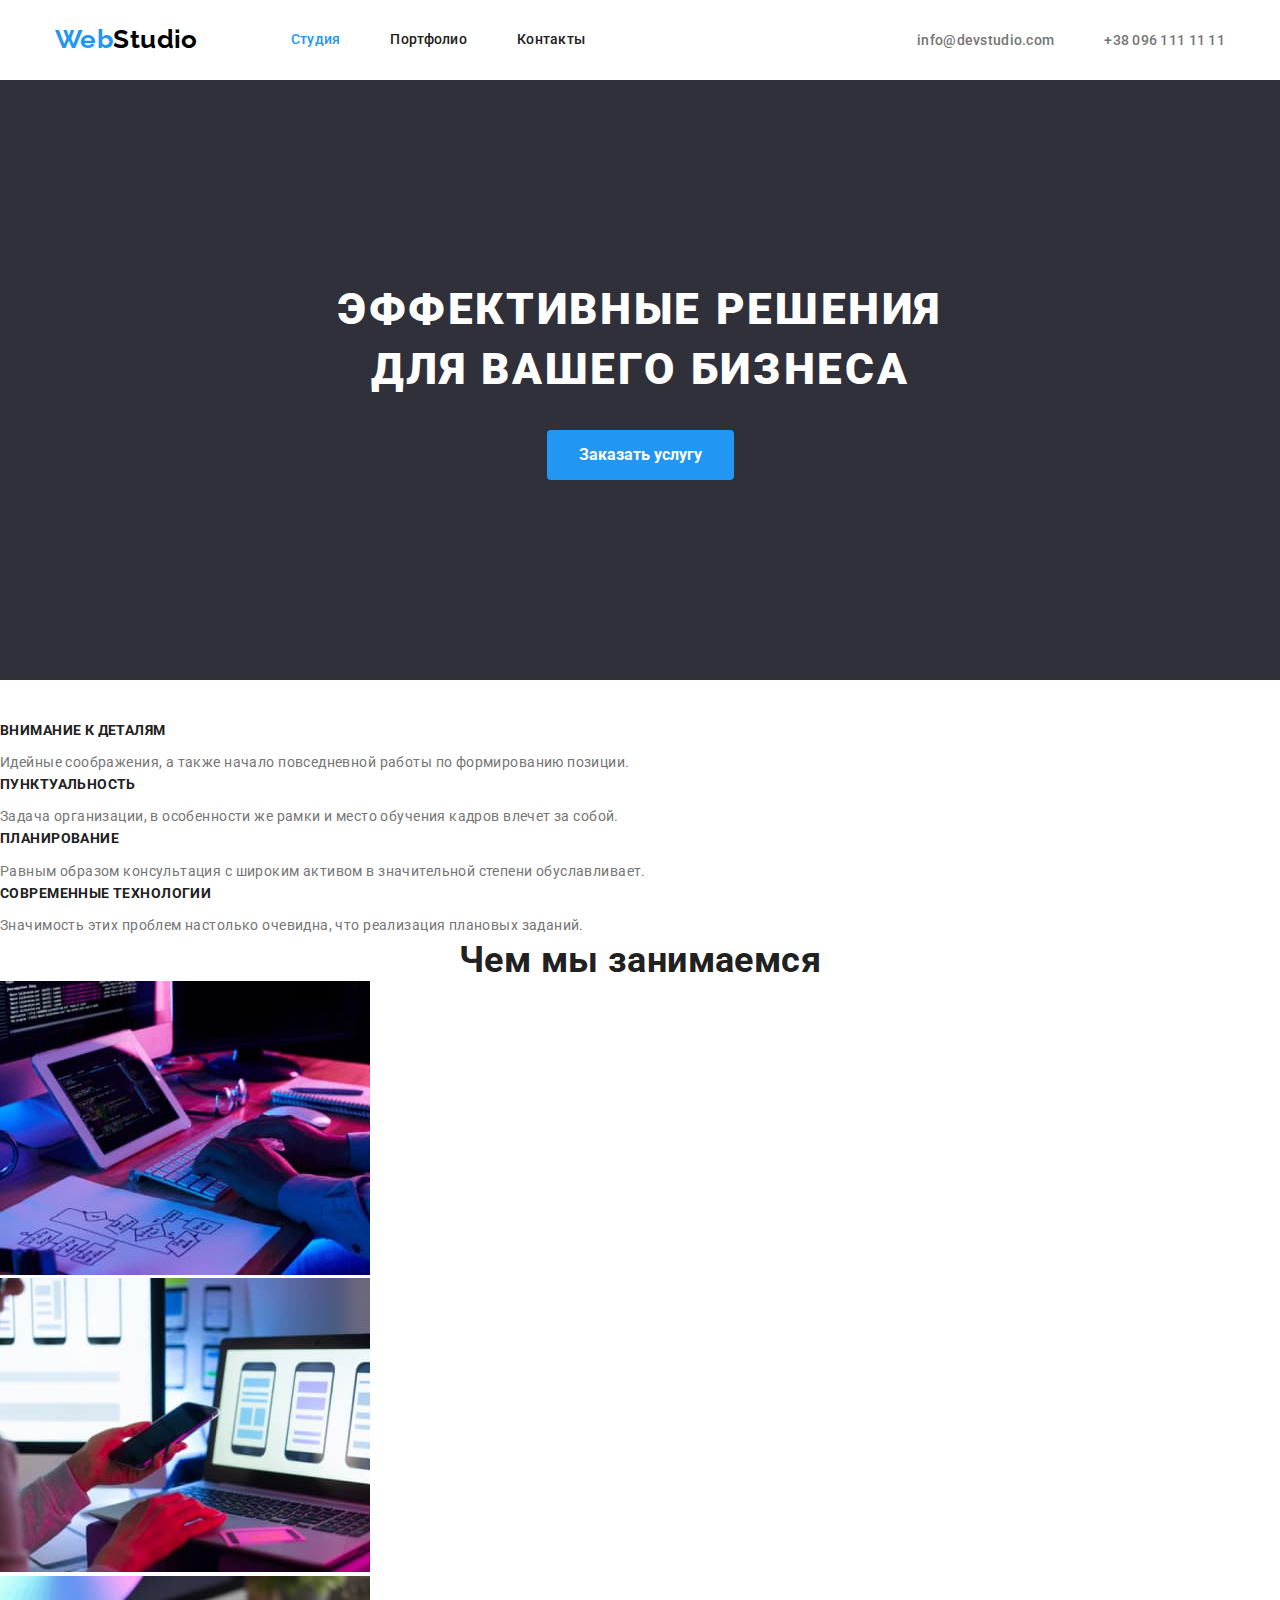
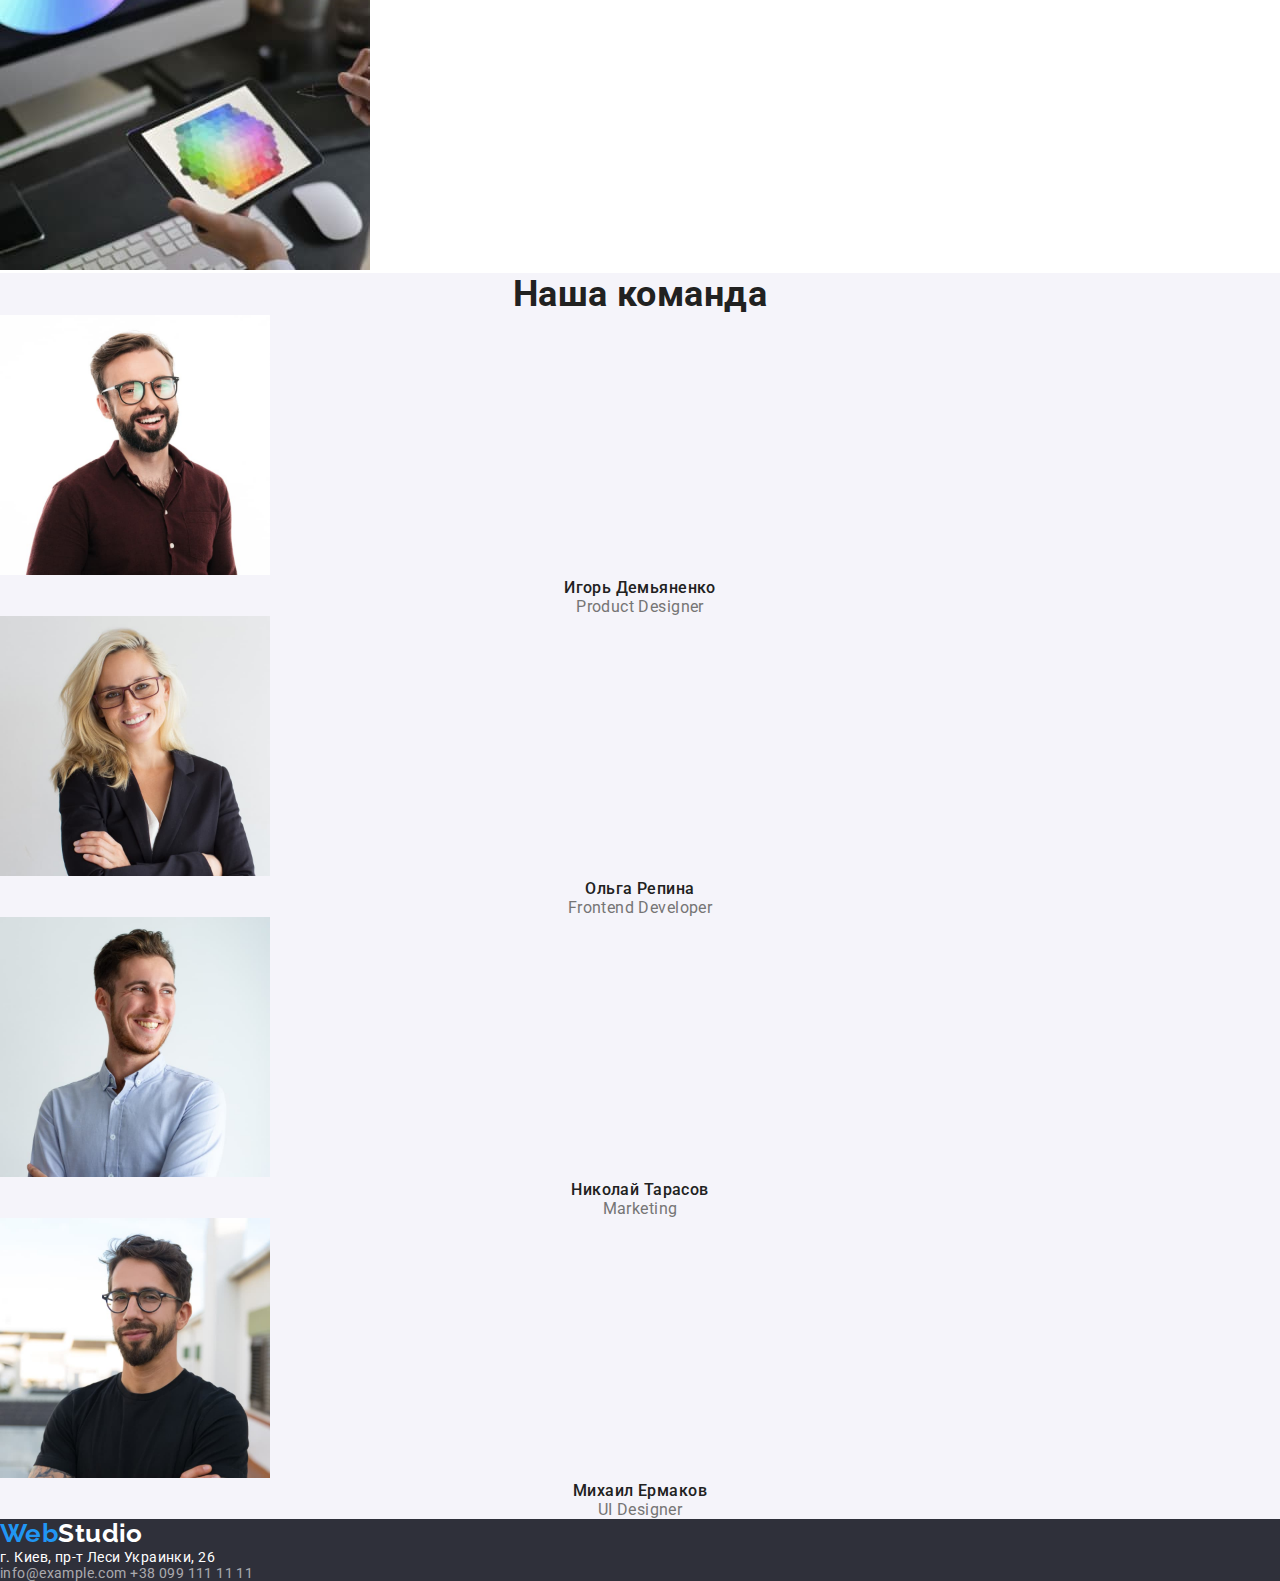
==== index.html @ a3621890 "add hero styles" ====
<!DOCTYPE html>
<html lang="ru">
  <head>
    <meta charset="UTF-8" />
    <meta name="viewport" content="width=device-width, initial-scale=1.0" />
    <title>Студия</title>
    <link
      rel="stylesheet"
      href="https://cdnjs.cloudflare.com/ajax/libs/modern-normalize/1.0.0/modern-normalize.css"
    />
    <link rel="preconnect" href="https://fonts.gstatic.com" />
    <link
      href="https://fonts.googleapis.com/css2?family=Raleway:wght@700&family=Roboto:wght@400;500;700;900&display=swap"
      rel="stylesheet"
    />
    <link rel="stylesheet" href="./css/style.css" />
  </head>
  <body>
    <header class="header">
      <div class="container">
        <nav class="main-nav">
          <a href="/" class="logo" lang="en"><span>Web</span>Studio</a>

          <ul class="site-nav">
            <li class="item"><a href="" class="link active">Студия</a></li>
            <li class="item">
              <a href="./portfolio.html" class="link">Портфолио</a>
            </li>
            <li class="item"><a href="" class="link">Контакты</a></li>
          </ul>
        </nav>

        <ul class="auth-nav">
          <li class="item">
            <a href="mailto:info@devstudio.com" class="link"
              >info@devstudio.com</a
            >
          </li>
          <li class="item">
            <a href="tel:+380961111111" class="link">+38 096 111 11 11</a>
          </li>
        </ul>
      </div>
    </header>
    <main>
      <section class="hero">
        <div class="container">
          <h1 class="title">Эффективные решения для вашего бизнеса</h1>
          <input type="button" value="Заказать услугу" class="button" />
        </div>
      </section>
      <section>
        <h2 class="section-title hidden">Наши преимущества</h2>
        <ul class="advantages">
          <li>
            <h3 class="title">Внимание к деталям</h3>
            <p class="text">
              Идейные соображения, а также начало повседневной работы по
              формированию позиции.
            </p>
          </li>
          <li>
            <h3 class="title">Пунктуальность</h3>
            <p class="text">
              Задача организации, в особенности же рамки и место обучения кадров
              влечет за собой.
            </p>
          </li>
          <li>
            <h3 class="title">Планирование</h3>
            <p class="text">
              Равным образом консультация с широким активом в значительной
              степени обуславливает.
            </p>
          </li>
          <li>
            <h3 class="title">Современные технологии</h3>
            <p class="text">
              Значимость этих проблем настолько очевидна, что реализация
              плановых заданий.
            </p>
          </li>
        </ul>
      </section>
      <section>
        <h2 class="section-title">Чем мы занимаемся</h2>
        <ul class="activities">
          <li>
            <img
              src="./images/activity1.jpg"
              width="370"
              alt="рабочее место на столе с ноутбуком"
            />
          </li>
          <li>
            <img
              src="./images/activity2.jpg"
              width="370"
              alt="три разных по размеру экрана устройств"
            />
          </li>
          <li>
            <img
              src="./images/activity3.jpg"
              width="370"
              alt="планшет на фоне ноутбука"
            />
          </li>
        </ul>
      </section>
      <section class="secondary-background">
        <h2 class="section-title">Наша команда</h2>
        <ul class="team">
          <li>
            <img
              src="./images/team-member1.jpg"
              width="270"
              alt="участник команды, продуктовый дизайнер"
            />
            <h3 class="title">Игорь Демьяненко</h3>
            <p class="text" lang="en">Product Designer</p>
          </li>
          <li>
            <img
              src="./images/team-member2.jpg"
              width="270"
              alt="участница команды, разработчик"
            />
            <h3 class="title">Ольга Репина</h3>
            <p class="text" lang="en">Frontend Developer</p>
          </li>
          <li>
            <img
              src="./images/team-member3.jpg"
              width="270"
              alt="участник команды, маркетинг"
            />
            <h3 class="title">Николай Тарасов</h3>
            <p class="text" lang="en">Marketing</p>
          </li>
          <li>
            <img
              src="./images/team-member4.jpg"
              width="270"
              alt="участник команды, дизайнер интерфейса"
            />
            <h3 class="title">Михаил Ермаков</h3>
            <p class="text" lang="en">UI Designer</p>
          </li>
        </ul>
      </section>
    </main>
    <footer>
      <a href="/" class="logo" lang="en"><span>Web</span>Studio</a>
      <address class="contacts">
        <p>г. Киев, пр-т Леси Украинки, 26</p>
        <a href="mailto:info@example.com" class="link">info@example.com</a>
        <a href="tel:+380991111111" class="link">+38 099 111 11 11</a>
      </address>
    </footer>
  </body>
</html>
---- css/style.css ----
:root {
  --primary-text-color: #757575;
  --title-text-color: #212121;
  --accent-color: #2196f3;
  --primary-background-color: #ffffff;
  --secondary-background-color: #f5f4fa;
  --dark-background-color: #2f303a;
  --main-font: 'Roboto', sans-serif;
  --font-size: 14px;
  --letter-spacing: 0.03em;
  --font-weight: 400;
}

body {
  background-color: var(--primary-background-color);
  color: var(--primary-text-color);
  font-family: var(--main-font);
  font-weight: var(--font-weight);
  font-size: var(--font-size);
  letter-spacing: var(--letter-spacing);
}

/* utilities*/

a {
  text-decoration: none;
}

ul {
  padding: 0;
  margin: 0;
  list-style: none;
}

p {
  margin: 0;
}

h1,
h2,
h3,
h4,
h5,
h6 {
  margin: 0;
  color: var(--title-text-color);
}

.container {
  width: 1200px;
  margin-left: auto;
  margin-right: auto;
  padding-left: 15px;
  padding-right: 15px;
}

/*header*/

.header > .container {
  display: flex;
  align-items: center;
}

.logo {
  display: block;
  margin-right: 93px;

  color: #000000;
  font-family: 'Raleway', sans-serif;
  font-size: 26px;
  font-weight: 700;
}

.logo span {
  color: var(--accent-color);
}

.header .link {
  font-weight: 500;
  cursor: pointer;
  letter-spacing: 0.02em;
  line-height: 1.14;
}

.main-nav {
  display: flex;
  align-items: center;
}

.site-nav {
  display: flex;
}

.site-nav .item + .item {
  margin-left: 50px;
}

.site-nav .link {
  display: block;
  padding-top: 32px;
  padding-bottom: 32px;

  color: var(--title-text-color);
}

.site-nav .link:hover,
.site-nav .link:focus,
.site-nav .active {
  color: var(--accent-color);
}

.auth-nav {
  margin-left: auto;
  display: flex;
}

.auth-nav .item + .item {
  margin-left: 50px;
}

.auth-nav .link {
  color: var(--primary-text-color);
}

.auth-nav .link:hover,
.auth-nav .link:focus {
  color: var(--accent-color);
}

/*   hero   */
.hero {
  background-color: var(--dark-background-color);
}

.hero .container {
  padding-top: 200px;
  padding-bottom: 200px;
  text-align: center;
}

.hero .title {
  max-width: 696px;
  margin-bottom: 30px;
  margin-left: auto;
  margin-right: auto;

  color: var(--primary-background-color);
  text-transform: uppercase;
  font-size: 44px;
  line-height: 1.36;
  font-weight: 900;
  text-align: center;
  letter-spacing: 0.06em;
}

.hero .button {
  padding: 10px 32px;
  border-radius: 4px;
  border-style: none;

  color: var(--primary-background-color);
  background-color: var(--accent-color);
  font-family: inherit;
  font-size: 16px;
  line-height: 1.875;
  font-weight: 700;
  text-align: center;
  cursor: pointer;
}

/* advantages */

.hidden {
  visibility: hidden;
}

.advantages .title {
  font-size: var(--font-size);
  line-height: 1.17;
  font-weight: 700;
  text-transform: uppercase;
  margin-bottom: 10px;
}

.advantages .text {
  line-height: 2;
}

/* Activities */

.section-title {
  color: var(--title-text-color);
  font-size: 36px;
  line-height: 1.17;
  font-weight: 700;
  text-align: center;
}

/* Team */

.secondary-background {
  background-color: var(--secondary-background-color);
}

.team .title {
  color: var(--title-text-color);
  font-size: 16px;
  line-height: 1.19;
  font-weight: 500;
  text-align: center;
}

.team .text {
  font-size: 16px;
  line-height: 1.19;
  text-align: center;
}

/* Footer */

footer {
  background-color: var(--dark-background-color);
  color: var(--primary-background-color);
}

footer .logo {
  color: var(--primary-background-color);
}

.contacts {
  font-style: normal;
}

.contacts .link {
  color: rgba(255, 255, 255, 0.6);
}

/* Portfolio */

.filter-item {
  background-color: var(--secondary-background-color);
  color: var(--title-text-color);
  font-family: inherit;
  font-size: 16px;
  line-height: 1.63;
  font-weight: 500;
  text-align: center;

  border: none;
}

.filter-item.current,
.filter-item:hover,
.filter-item:focus {
  background-color: var(--accent-color);
  color: var(--primary-background-color);
}

.filter-item:hover,
.filter-item:focus {
  cursor: pointer;
}

.portfolio .title {
  color: var(--title-text-color);
  font-size: 18px;
  line-height: 2;
  font-weight: 700;
  letter-spacing: 0.06em;
}

.portfolio .text {
  color: var(--primary-text-color);
  font-size: 16px;
  line-height: 1.88;
}
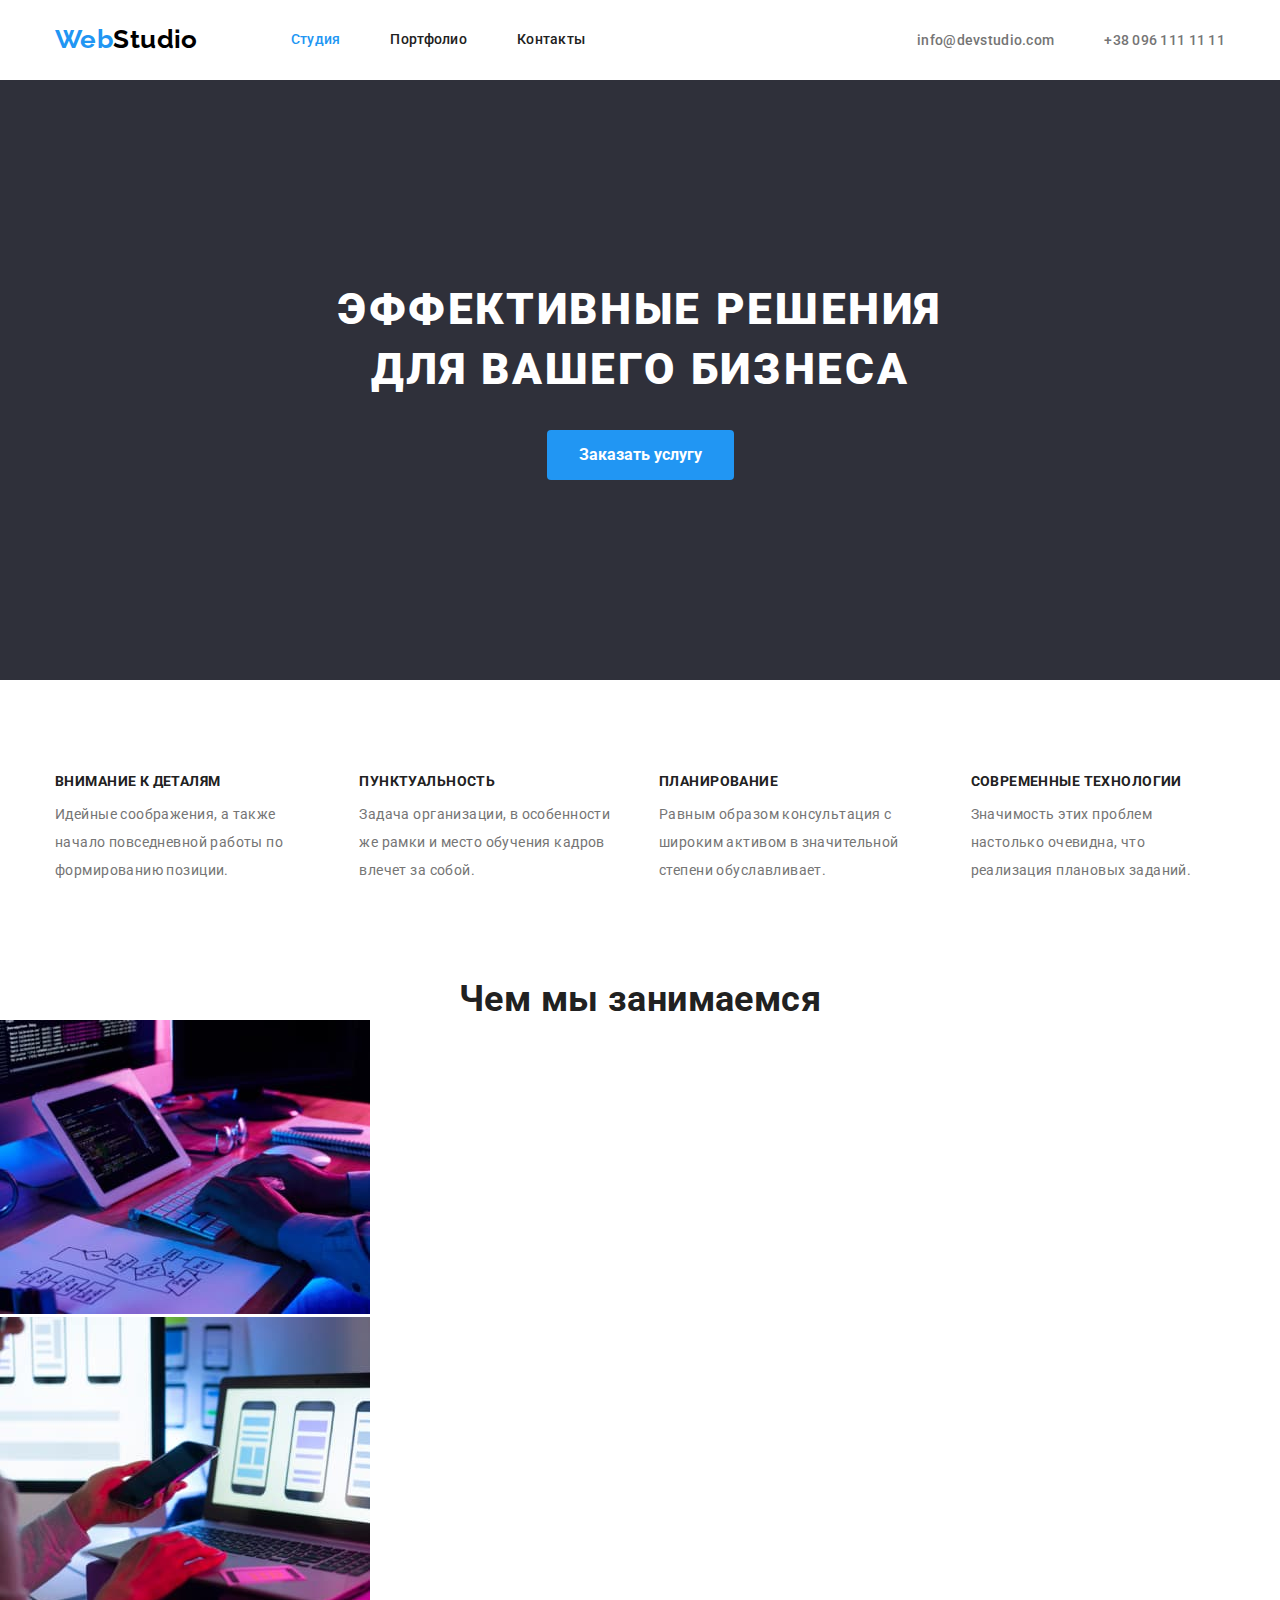
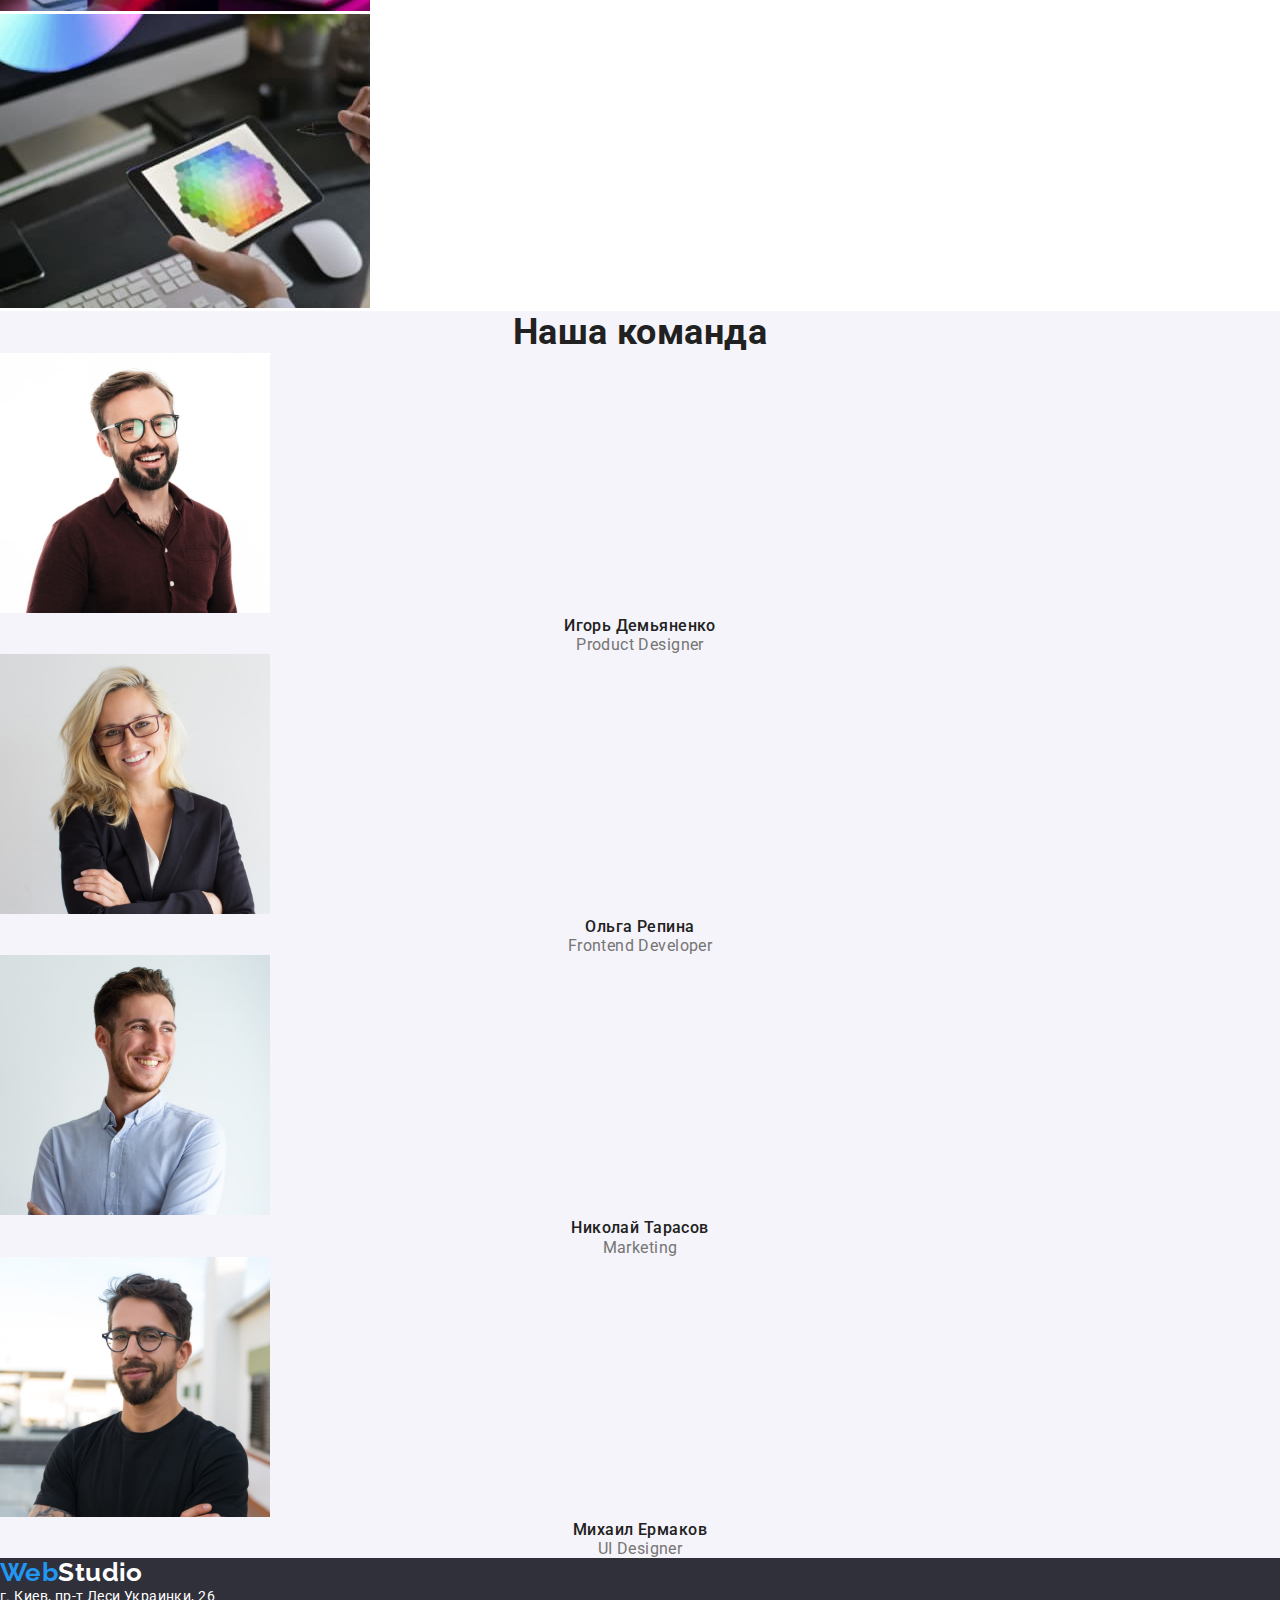
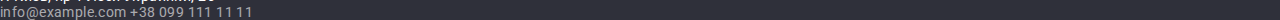
==== commit 8a093f2a: "add flex  to  advantages section" ====
--- a/index.html
+++ b/index.html
@@ -44,43 +44,43 @@
     </header>
     <main>
       <section class="hero">
+        <h1 class="title">Эффективные решения для вашего бизнеса</h1>
+        <input type="button" value="Заказать услугу" class="button" />
+      </section>
+      <section class="advantages">
         <div class="container">
-          <h1 class="title">Эффективные решения для вашего бизнеса</h1>
-          <input type="button" value="Заказать услугу" class="button" />
+          <h2 class="section-title visually-hidden">Наши преимущества</h2>
+          <ul class="advantages-list">
+            <li class="item">
+              <h3 class="title">Внимание к деталям</h3>
+              <p class="text">
+                Идейные соображения, а также начало повседневной работы по
+                формированию позиции.
+              </p>
+            </li>
+            <li class="item">
+              <h3 class="title">Пунктуальность</h3>
+              <p class="text">
+                Задача организации, в особенности же рамки и место обучения
+                кадров влечет за собой.
+              </p>
+            </li>
+            <li class="item">
+              <h3 class="title">Планирование</h3>
+              <p class="text">
+                Равным образом консультация с широким активом в значительной
+                степени обуславливает.
+              </p>
+            </li>
+            <li class="item">
+              <h3 class="title">Современные технологии</h3>
+              <p class="text">
+                Значимость этих проблем настолько очевидна, что реализация
+                плановых заданий.
+              </p>
+            </li>
+          </ul>
         </div>
-      </section>
-      <section>
-        <h2 class="section-title hidden">Наши преимущества</h2>
-        <ul class="advantages">
-          <li>
-            <h3 class="title">Внимание к деталям</h3>
-            <p class="text">
-              Идейные соображения, а также начало повседневной работы по
-              формированию позиции.
-            </p>
-          </li>
-          <li>
-            <h3 class="title">Пунктуальность</h3>
-            <p class="text">
-              Задача организации, в особенности же рамки и место обучения кадров
-              влечет за собой.
-            </p>
-          </li>
-          <li>
-            <h3 class="title">Планирование</h3>
-            <p class="text">
-              Равным образом консультация с широким активом в значительной
-              степени обуславливает.
-            </p>
-          </li>
-          <li>
-            <h3 class="title">Современные технологии</h3>
-            <p class="text">
-              Значимость этих проблем настолько очевидна, что реализация
-              плановых заданий.
-            </p>
-          </li>
-        </ul>
       </section>
       <section>
         <h2 class="section-title">Чем мы занимаемся</h2>
--- a/css/style.css
+++ b/css/style.css
@@ -54,6 +54,17 @@
   padding-right: 15px;
 }
 
+.visually-hidden {
+  position: absolute;
+  width: 1px;
+  height: 1px;
+  margin: -1px;
+  border: 0;
+  padding: 0;
+  clip: rect(0 0 0 0);
+  overflow: hidden;
+}
+
 /*header*/
 
 .header > .container {
@@ -129,13 +140,11 @@
 
 /*   hero   */
 .hero {
-  background-color: var(--dark-background-color);
-}
-
-.hero .container {
   padding-top: 200px;
   padding-bottom: 200px;
   text-align: center;
+
+  background-color: var(--dark-background-color);
 }
 
 .hero .title {
@@ -149,7 +158,6 @@
   font-size: 44px;
   line-height: 1.36;
   font-weight: 900;
-  text-align: center;
   letter-spacing: 0.06em;
 }
 
@@ -164,25 +172,34 @@
   font-size: 16px;
   line-height: 1.875;
   font-weight: 700;
-  text-align: center;
   cursor: pointer;
 }
 
 /* advantages */
 
-.hidden {
-  visibility: hidden;
-}
-
-.advantages .title {
+.advantages > .container {
+  padding-top: 94px;
+  padding-bottom: 94px;
+}
+
+.advantages-list {
+  display: flex;
+}
+
+.advantages-list .item + .item {
+  margin-left: 30px;
+}
+
+.advantages-list .title {
+  margin-bottom: 10px;
+
   font-size: var(--font-size);
-  line-height: 1.17;
+  line-height: 1.14;
   font-weight: 700;
   text-transform: uppercase;
-  margin-bottom: 10px;
-}
-
-.advantages .text {
+}
+
+.advantages-list .text {
   line-height: 2;
 }
 
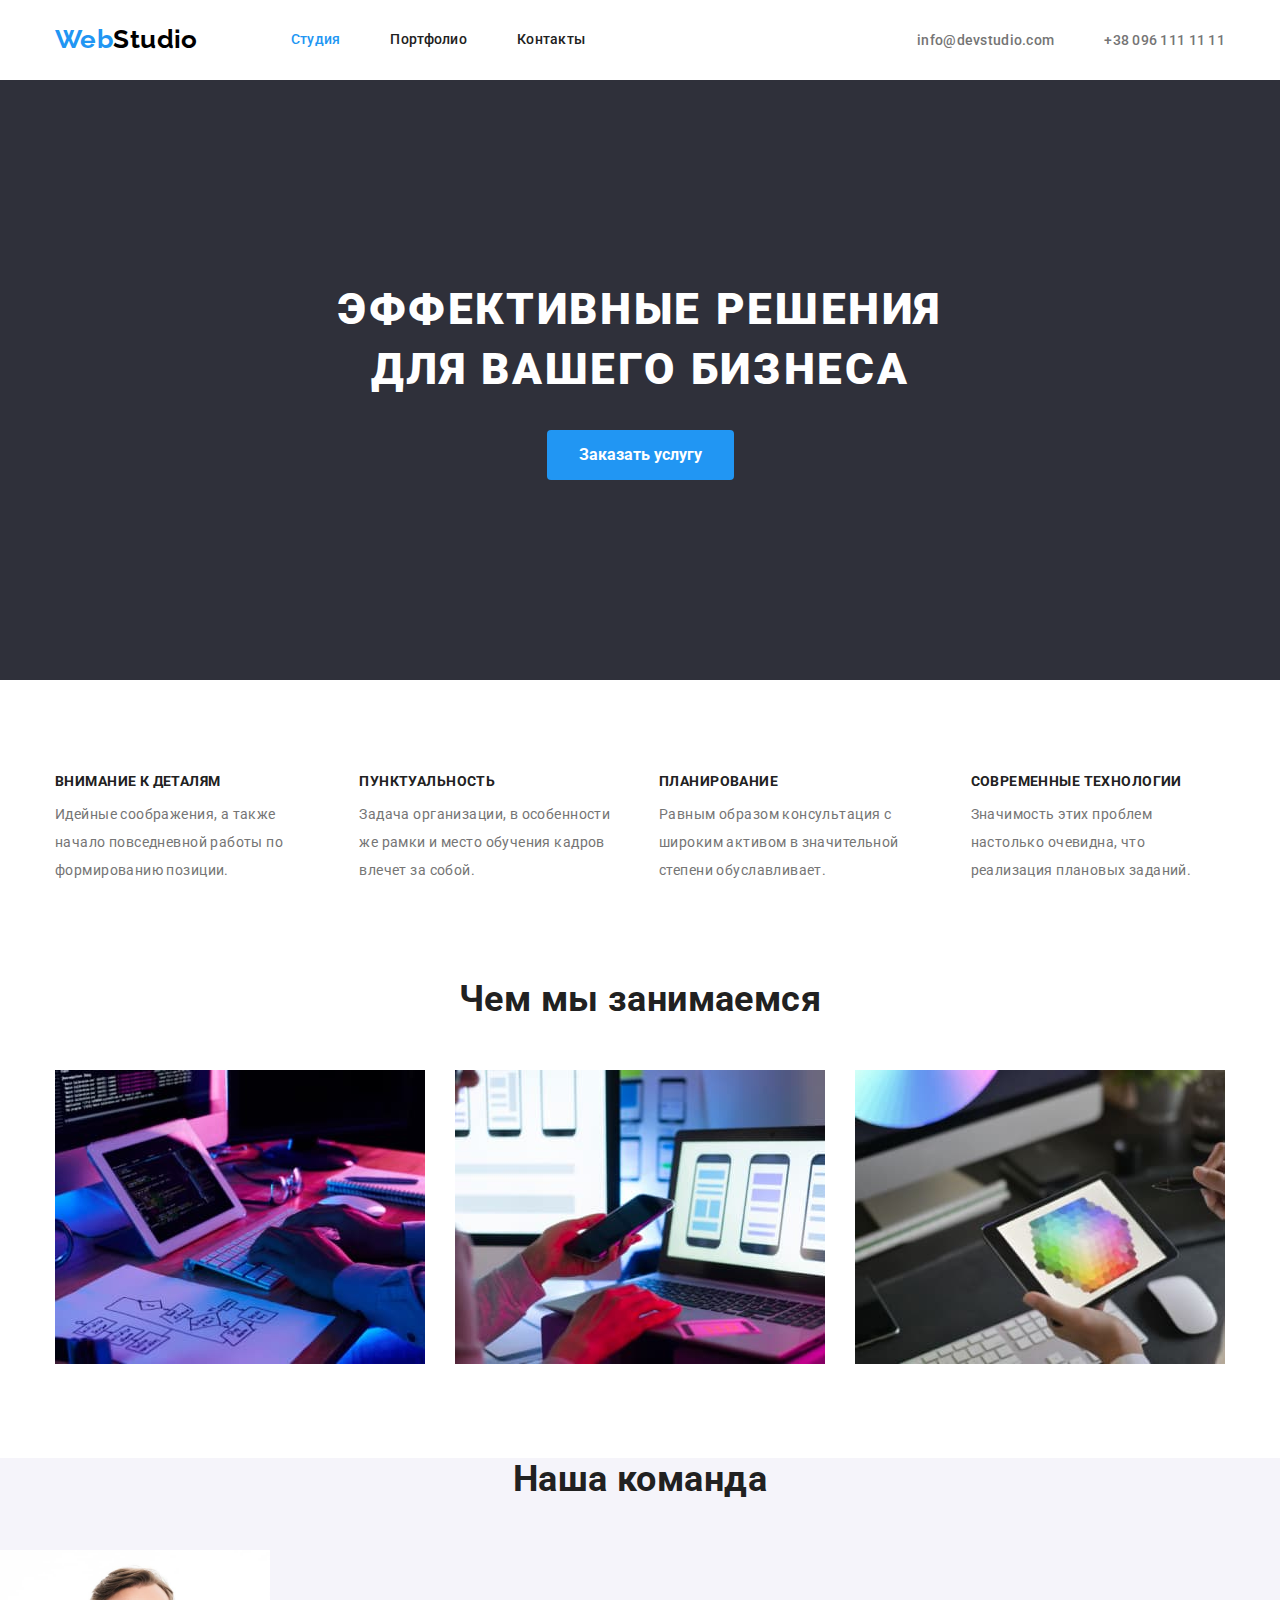
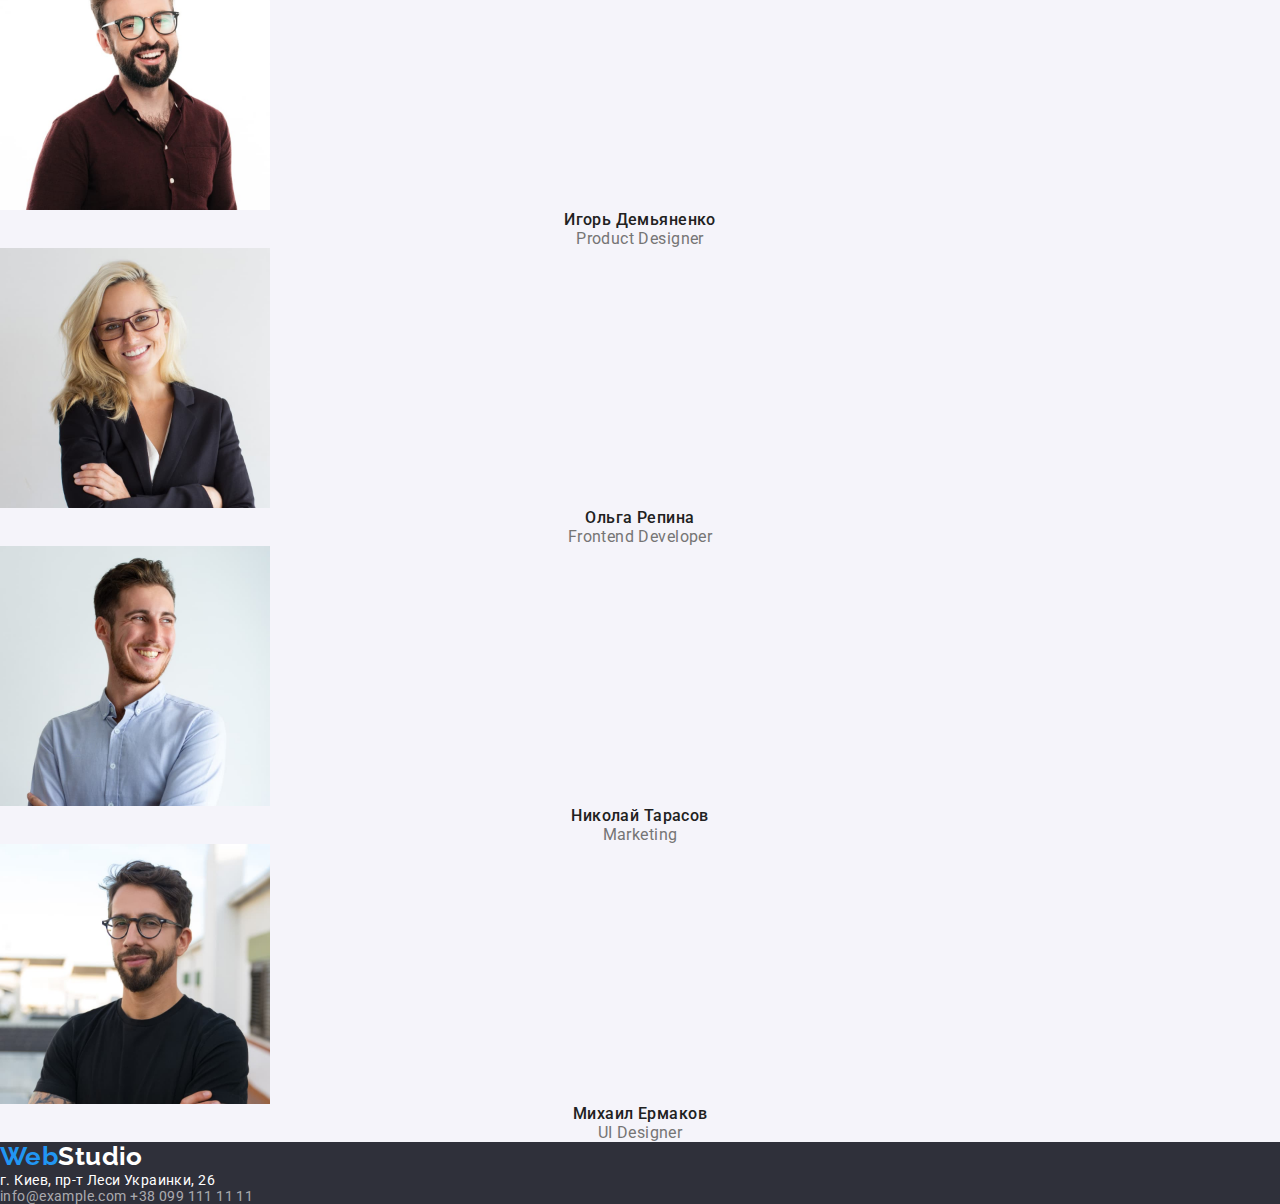
==== commit 122f1a65: "add styles to activity's section" ====
--- a/index.html
+++ b/index.html
@@ -82,31 +82,33 @@
           </ul>
         </div>
       </section>
-      <section>
-        <h2 class="section-title">Чем мы занимаемся</h2>
-        <ul class="activities">
-          <li>
-            <img
-              src="./images/activity1.jpg"
-              width="370"
-              alt="рабочее место на столе с ноутбуком"
-            />
-          </li>
-          <li>
-            <img
-              src="./images/activity2.jpg"
-              width="370"
-              alt="три разных по размеру экрана устройств"
-            />
-          </li>
-          <li>
-            <img
-              src="./images/activity3.jpg"
-              width="370"
-              alt="планшет на фоне ноутбука"
-            />
-          </li>
-        </ul>
+      <section class="activities">
+        <div class="container">
+          <h2 class="section-title">Чем мы занимаемся</h2>
+          <ul class="activities-list">
+            <li class="item">
+              <img
+                src="./images/activity1.jpg"
+                width="370"
+                alt="рабочее место на столе с ноутбуком"
+              />
+            </li>
+            <li class="item">
+              <img
+                src="./images/activity2.jpg"
+                width="370"
+                alt="три разных по размеру экрана устройств"
+              />
+            </li>
+            <li class="item">
+              <img
+                src="./images/activity3.jpg"
+                width="370"
+                alt="планшет на фоне ноутбука"
+              />
+            </li>
+          </ul>
+        </div>
       </section>
       <section class="secondary-background">
         <h2 class="section-title">Наша команда</h2>
--- a/css/style.css
+++ b/css/style.css
@@ -46,12 +46,20 @@
   color: var(--title-text-color);
 }
 
+img {
+  display: block;
+  max-width: 100%;
+  height: auto;
+}
+
 .container {
   width: 1200px;
   margin-left: auto;
   margin-right: auto;
   padding-left: 15px;
   padding-right: 15px;
+  padding-top: 94px;
+  padding-bottom: 94px;
 }
 
 .visually-hidden {
@@ -70,6 +78,8 @@
 .header > .container {
   display: flex;
   align-items: center;
+  padding-top: 0;
+  padding-bottom: 0;
 }
 
 .logo {
@@ -177,11 +187,6 @@
 
 /* advantages */
 
-.advantages > .container {
-  padding-top: 94px;
-  padding-bottom: 94px;
-}
-
 .advantages-list {
   display: flex;
 }
@@ -205,12 +210,26 @@
 
 /* Activities */
 
+.activities > .container {
+  padding-top: 0;
+}
+
 .section-title {
+  margin-bottom: 50px;
+
   color: var(--title-text-color);
   font-size: 36px;
   line-height: 1.17;
   font-weight: 700;
   text-align: center;
+}
+
+.activities-list {
+  display: flex;
+}
+
+.activities-list .item + .item {
+  margin-left: 30px;
 }
 
 /* Team */
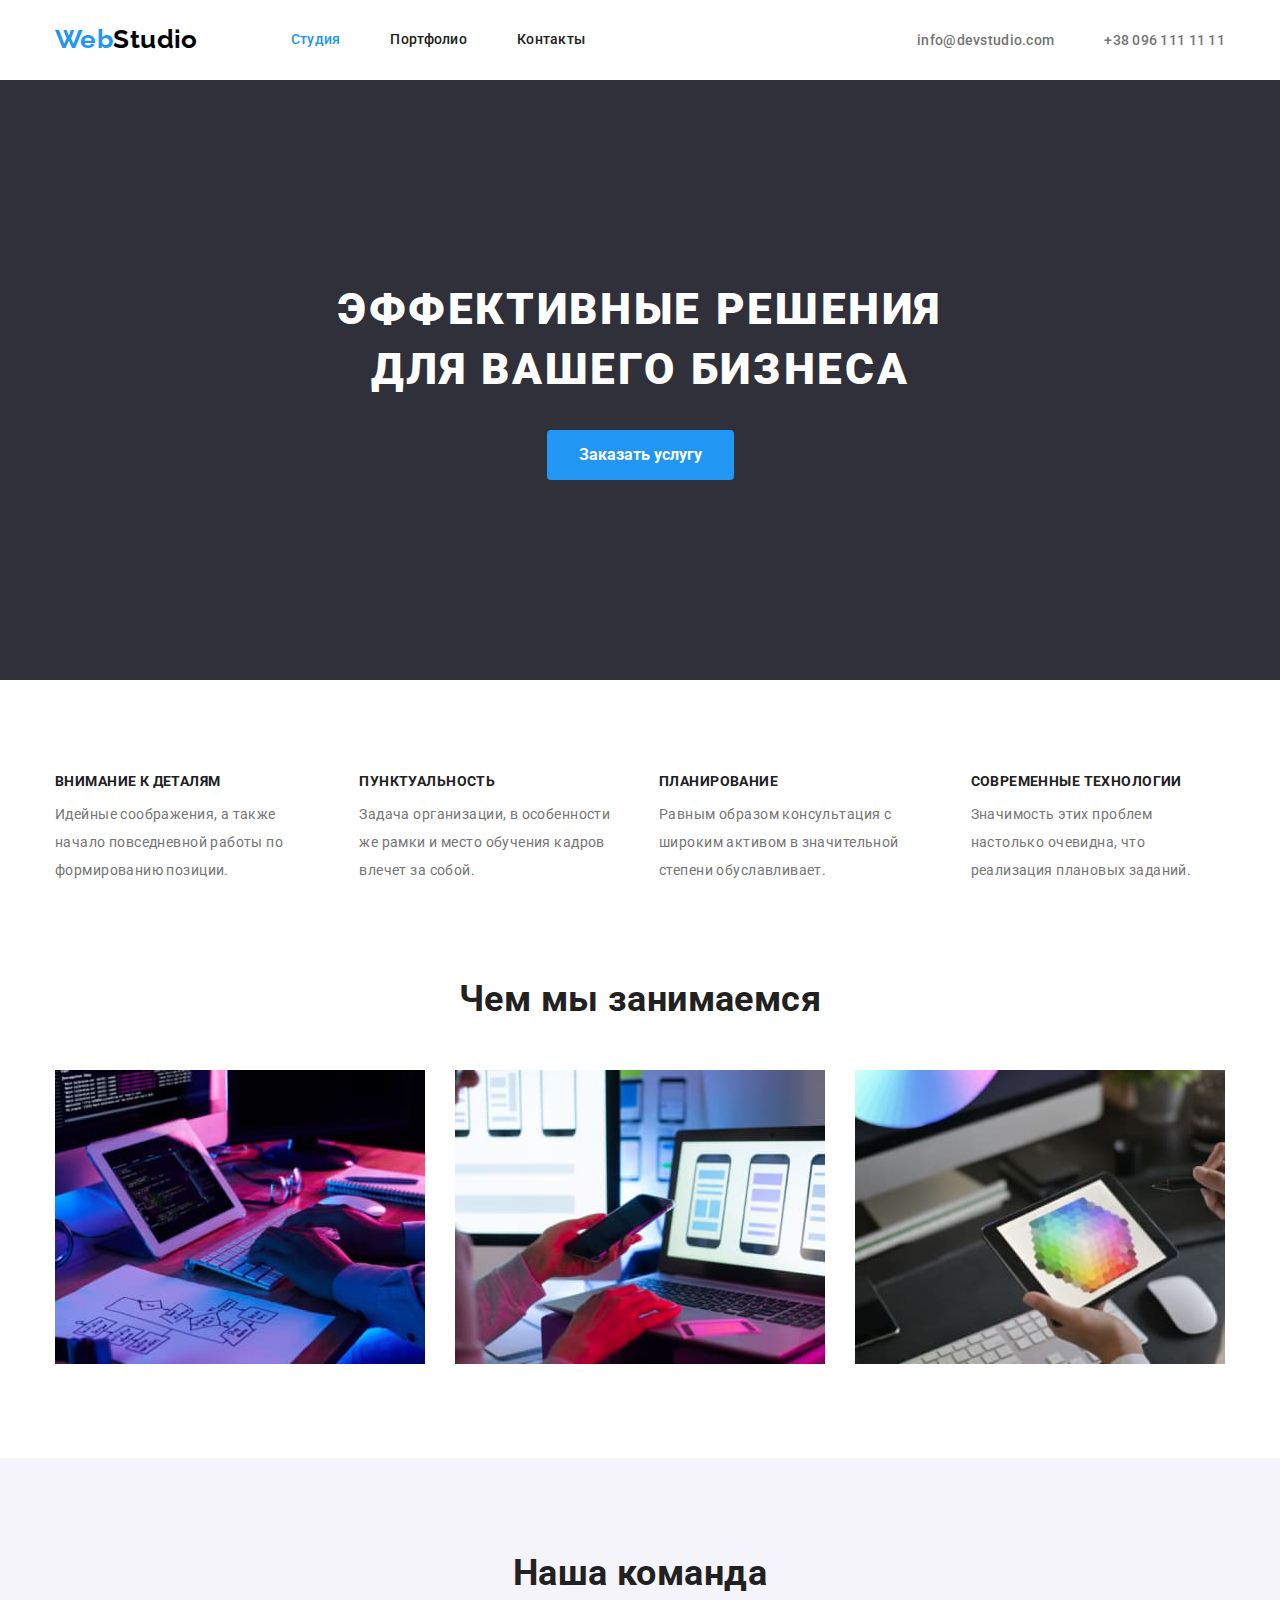
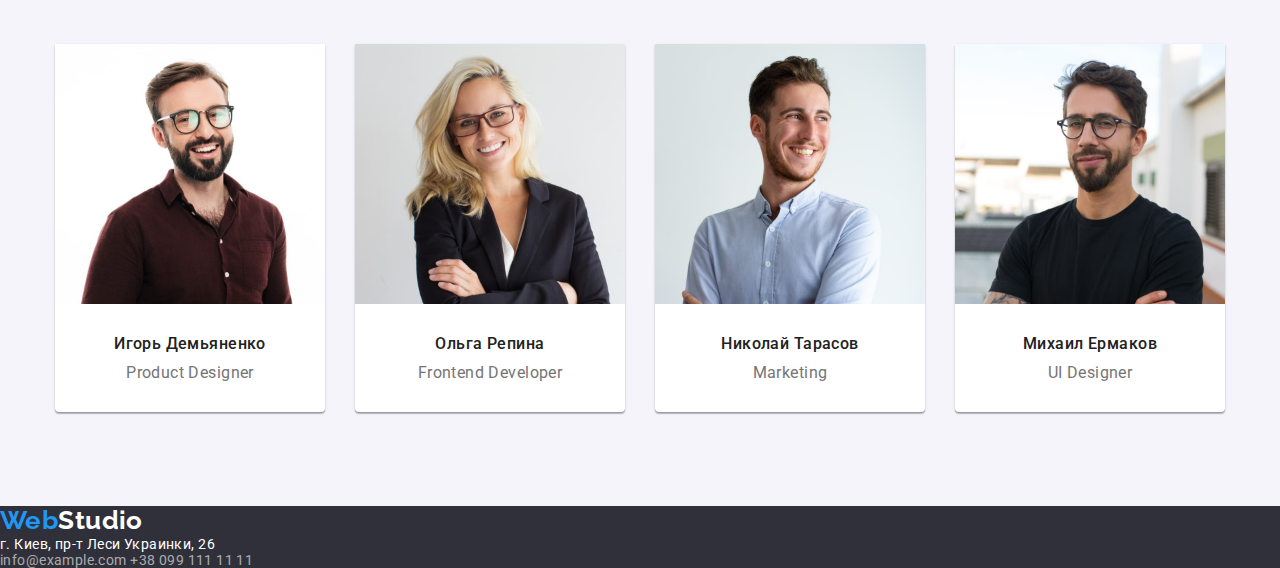
==== commit 375a36a6: "add style to team's section" ====
--- a/index.html
+++ b/index.html
@@ -110,46 +110,56 @@
           </ul>
         </div>
       </section>
-      <section class="secondary-background">
-        <h2 class="section-title">Наша команда</h2>
-        <ul class="team">
-          <li>
-            <img
-              src="./images/team-member1.jpg"
-              width="270"
-              alt="участник команды, продуктовый дизайнер"
-            />
-            <h3 class="title">Игорь Демьяненко</h3>
-            <p class="text" lang="en">Product Designer</p>
-          </li>
-          <li>
-            <img
-              src="./images/team-member2.jpg"
-              width="270"
-              alt="участница команды, разработчик"
-            />
-            <h3 class="title">Ольга Репина</h3>
-            <p class="text" lang="en">Frontend Developer</p>
-          </li>
-          <li>
-            <img
-              src="./images/team-member3.jpg"
-              width="270"
-              alt="участник команды, маркетинг"
-            />
-            <h3 class="title">Николай Тарасов</h3>
-            <p class="text" lang="en">Marketing</p>
-          </li>
-          <li>
-            <img
-              src="./images/team-member4.jpg"
-              width="270"
-              alt="участник команды, дизайнер интерфейса"
-            />
-            <h3 class="title">Михаил Ермаков</h3>
-            <p class="text" lang="en">UI Designer</p>
-          </li>
-        </ul>
+      <section class="team secondary-background">
+        <div class="container">
+          <h2 class="section-title">Наша команда</h2>
+          <ul class="team-list">
+            <li class="item">
+              <img
+                src="./images/team-member1.jpg"
+                width="270"
+                alt="участник команды, продуктовый дизайнер"
+              />
+              <div class="item-content">
+                <h3 class="title">Игорь Демьяненко</h3>
+                <p class="text" lang="en">Product Designer</p>
+              </div>
+            </li>
+            <li class="item">
+              <img
+                src="./images/team-member2.jpg"
+                width="270"
+                alt="участница команды, разработчик"
+              />
+              <div class="item-content">
+                <h3 class="title">Ольга Репина</h3>
+                <p class="text" lang="en">Frontend Developer</p>
+              </div>
+            </li>
+            <li class="item">
+              <img
+                src="./images/team-member3.jpg"
+                width="270"
+                alt="участник команды, маркетинг"
+              />
+              <div class="item-content">
+                <h3 class="title">Николай Тарасов</h3>
+                <p class="text" lang="en">Marketing</p>
+              </div>
+            </li>
+            <li class="item">
+              <img
+                src="./images/team-member4.jpg"
+                width="270"
+                alt="участник команды, дизайнер интерфейса"
+              />
+              <div class="item-content">
+                <h3 class="title">Михаил Ермаков</h3>
+                <p class="text" lang="en">UI Designer</p>
+              </div>
+            </li>
+          </ul>
+        </div>
       </section>
     </main>
     <footer>
--- a/css/style.css
+++ b/css/style.css
@@ -238,18 +238,39 @@
   background-color: var(--secondary-background-color);
 }
 
-.team .title {
+.team-list {
+  display: flex;
+}
+
+.team-list .item + .item {
+  margin-left: 30px;
+}
+
+.team-list .item {
+  background-color: var(--primary-background-color);
+  box-shadow: 0px 1px 3px rgba(0, 0, 0, 0.12), 0px 1px 1px rgba(0, 0, 0, 0.14),
+    0px 2px 1px rgba(0, 0, 0, 0.2);
+  border-radius: 0 0 4px 4px;
+}
+
+.team-list .item-content {
+  padding-top: 30px;
+  padding-bottom: 30px;
+  text-align: center;
+}
+
+.team-list .title {
+  margin-bottom: 10px;
+
   color: var(--title-text-color);
   font-size: 16px;
   line-height: 1.19;
   font-weight: 500;
-  text-align: center;
-}
-
-.team .text {
+}
+
+.team-list .text {
   font-size: 16px;
   line-height: 1.19;
-  text-align: center;
 }
 
 /* Footer */
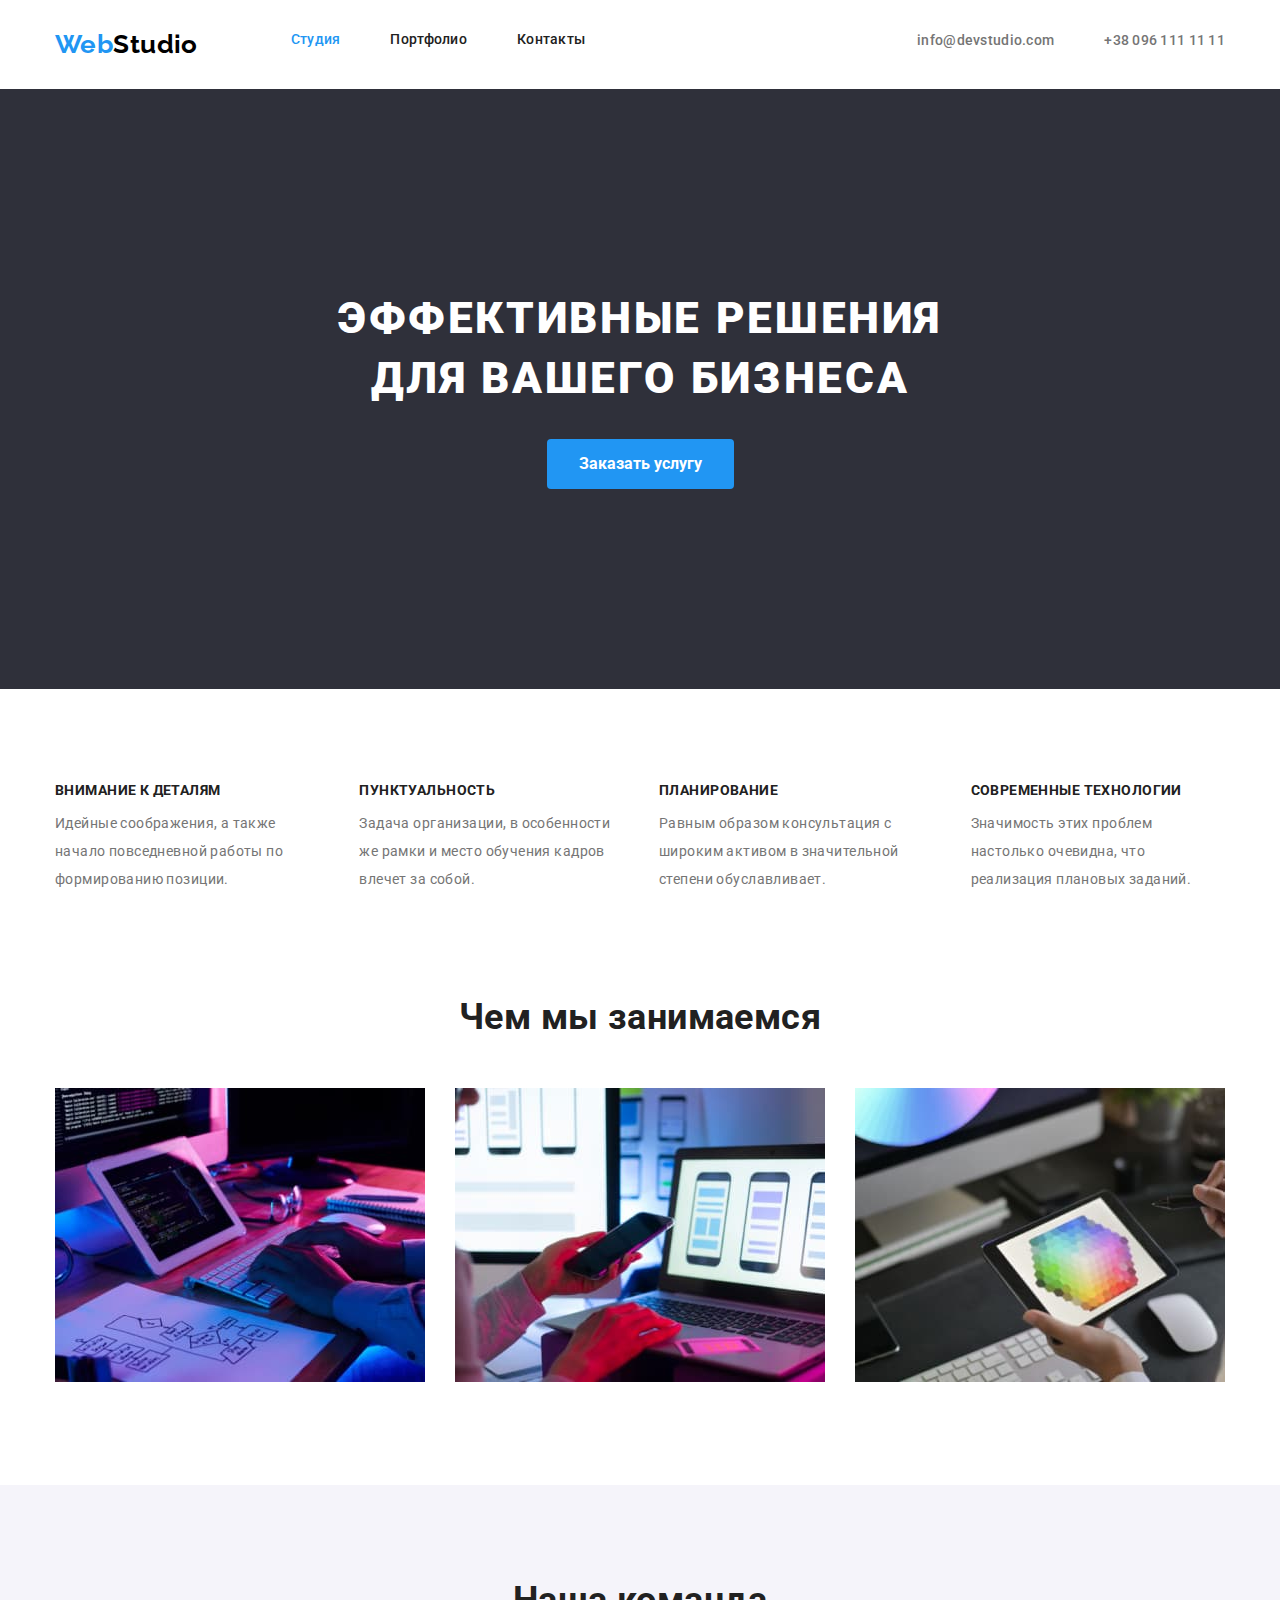
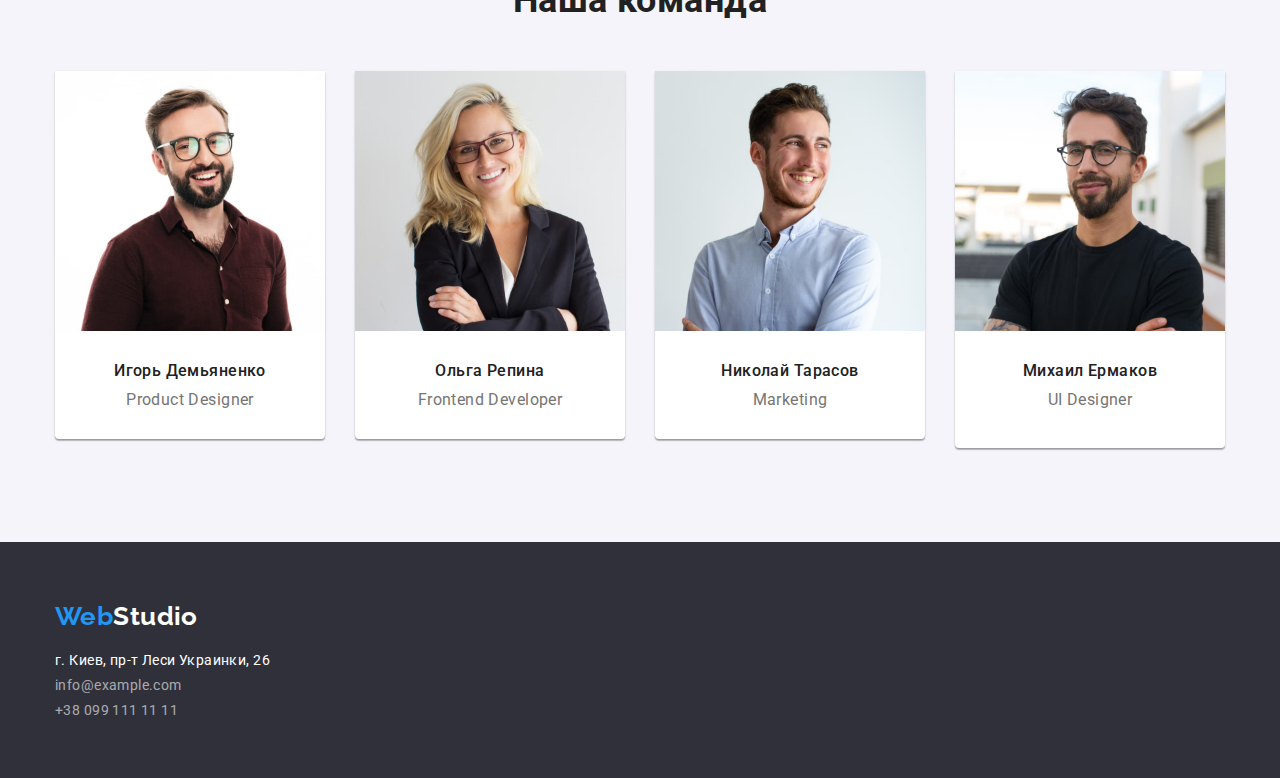
==== commit 65ac6186: "styled footer" ====
--- a/index.html
+++ b/index.html
@@ -162,13 +162,17 @@
         </div>
       </section>
     </main>
-    <footer>
-      <a href="/" class="logo" lang="en"><span>Web</span>Studio</a>
-      <address class="contacts">
-        <p>г. Киев, пр-т Леси Украинки, 26</p>
-        <a href="mailto:info@example.com" class="link">info@example.com</a>
-        <a href="tel:+380991111111" class="link">+38 099 111 11 11</a>
-      </address>
+    <footer class="footer">
+      <div class="container">
+        <a href="/" class="logo" lang="en"><span>Web</span>Studio</a>
+        <address class="contacts">
+          <p class="item">г. Киев, пр-т Леси Украинки, 26</p>
+          <a class="item link" href="mailto:info@example.com"
+            >info@example.com</a
+          >
+          <a class="item link" href="tel:+380991111111">+38 099 111 11 11</a>
+        </address>
+      </div>
     </footer>
   </body>
 </html>
--- a/css/style.css
+++ b/css/style.css
@@ -275,12 +275,18 @@
 
 /* Footer */
 
-footer {
+.footer {
   background-color: var(--dark-background-color);
   color: var(--primary-background-color);
 }
 
-footer .logo {
+.footer .container {
+  padding-top: 60px;
+  padding-bottom: 60px;
+}
+
+.footer .logo {
+  margin-bottom: 20px;
   color: var(--primary-background-color);
 }
 
@@ -288,7 +294,13 @@
   font-style: normal;
 }
 
+.container .item:not(:last-child) {
+  margin-bottom: 9px;
+}
+
 .contacts .link {
+  display: block;
+
   color: rgba(255, 255, 255, 0.6);
 }
 
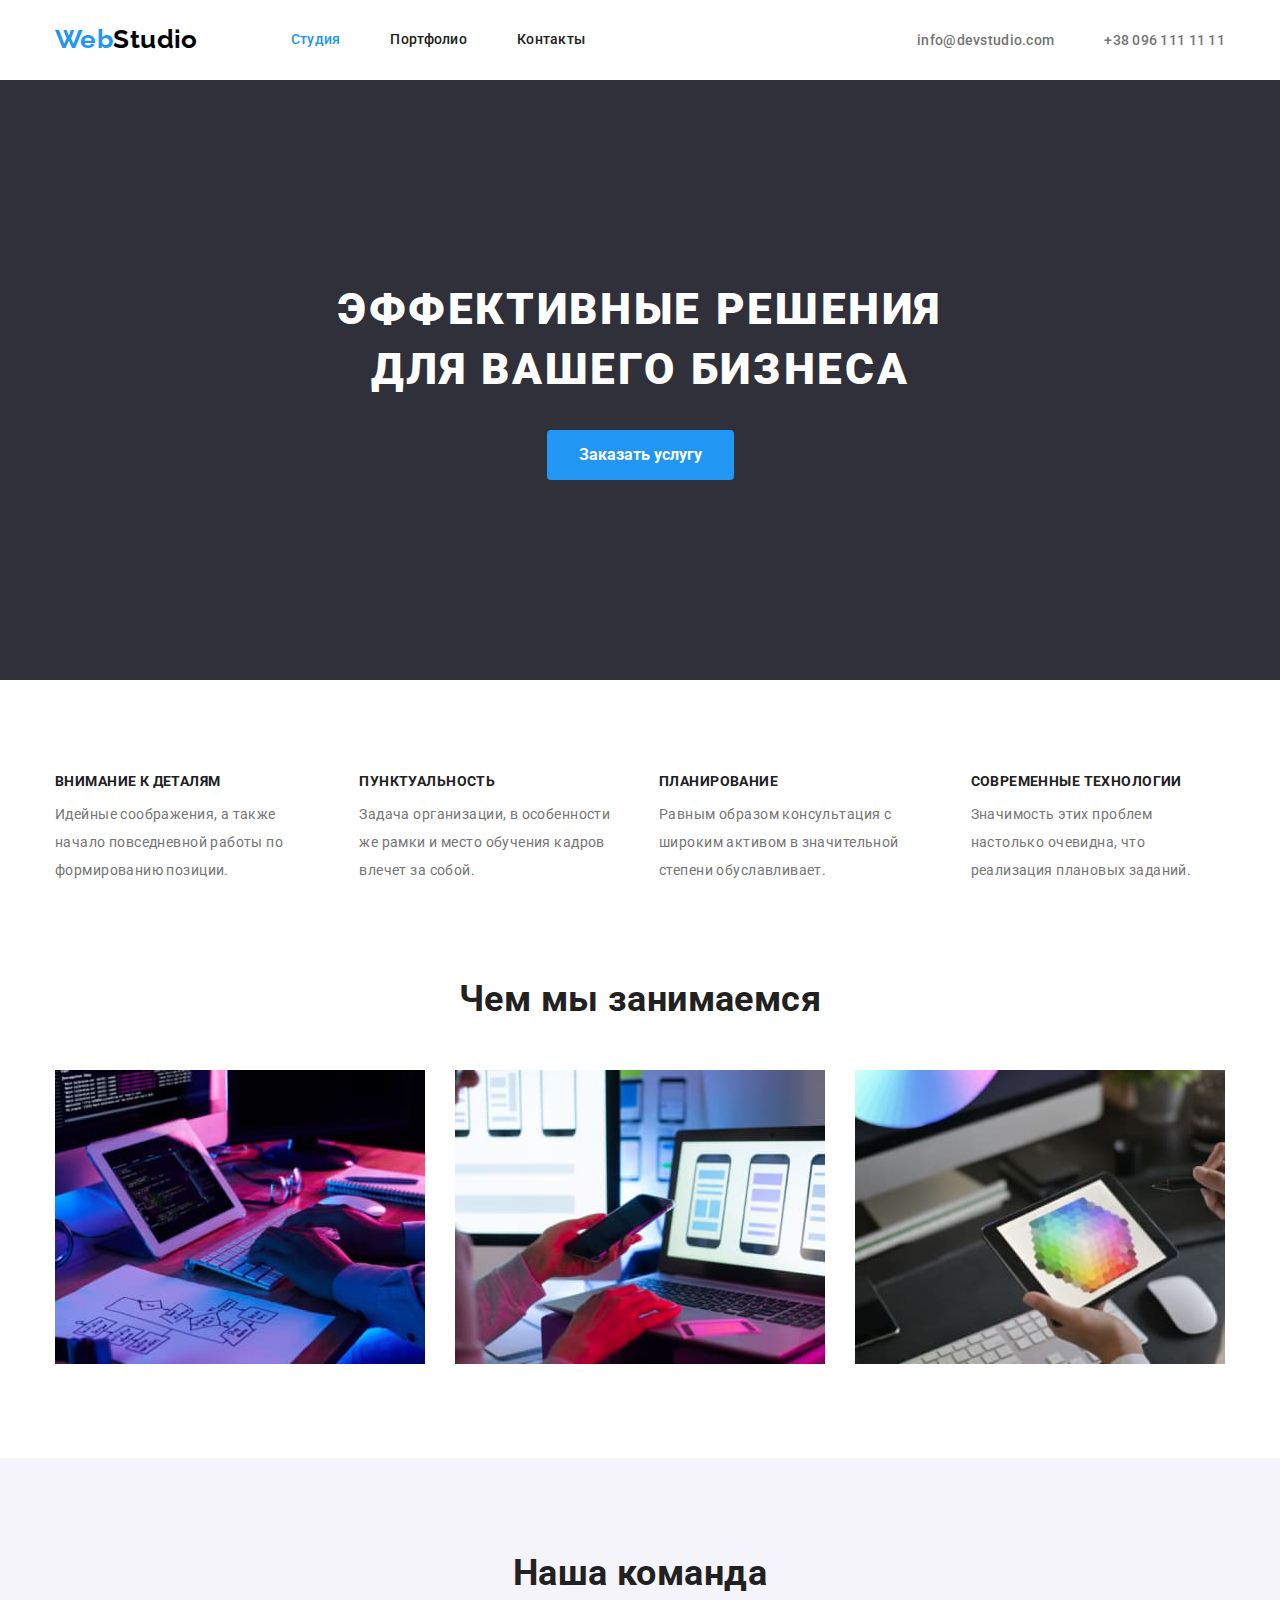
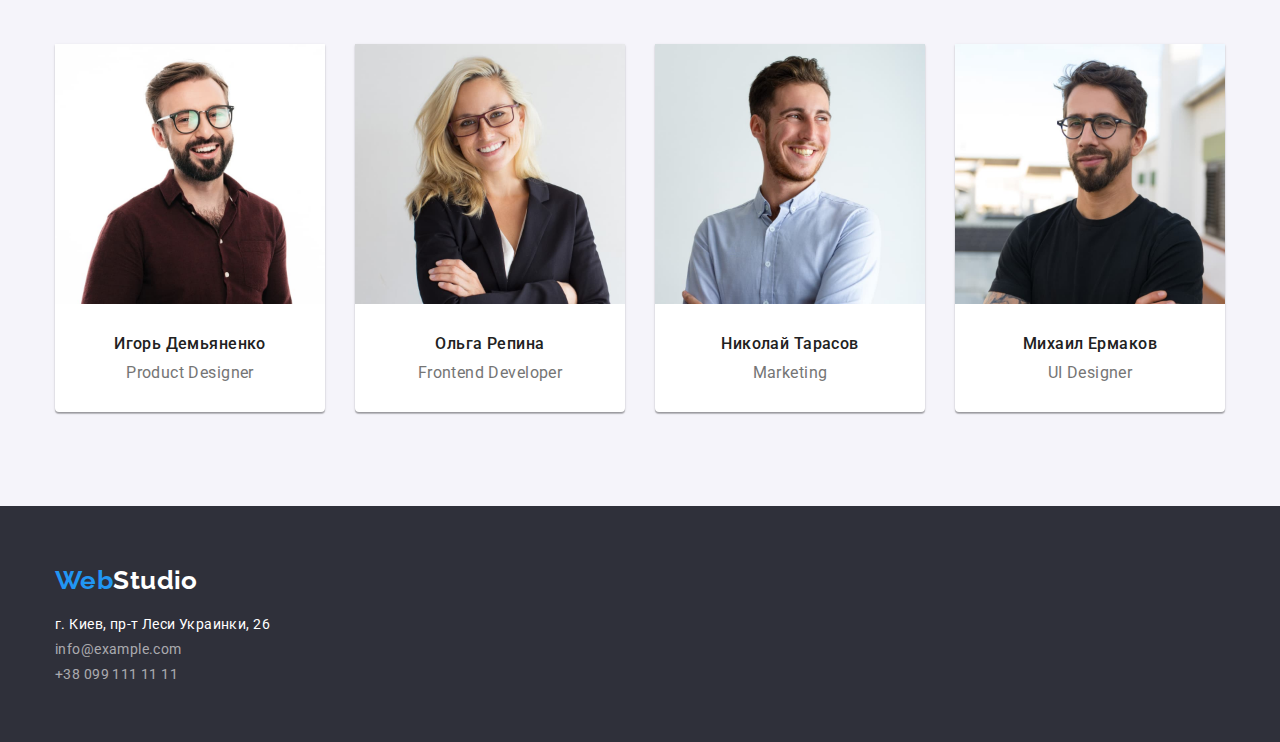
==== commit 807e1025: "add styles to portfolio page" ====
--- a/index.html
+++ b/index.html
@@ -165,7 +165,7 @@
     <footer class="footer">
       <div class="container">
         <a href="/" class="logo" lang="en"><span>Web</span>Studio</a>
-        <address class="contacts">
+        <address class="footer-contacts">
           <p class="item">г. Киев, пр-т Леси Украинки, 26</p>
           <a class="item link" href="mailto:info@example.com"
             >info@example.com</a
--- a/css/style.css
+++ b/css/style.css
@@ -9,6 +9,7 @@
   --font-size: 14px;
   --letter-spacing: 0.03em;
   --font-weight: 400;
+  --grid-gap: 30px;
 }
 
 body {
@@ -290,47 +291,79 @@
   color: var(--primary-background-color);
 }
 
-.contacts {
+.footer-contacts {
   font-style: normal;
 }
 
-.container .item:not(:last-child) {
+.footer-contacts .item:not(:last-child) {
   margin-bottom: 9px;
 }
 
-.contacts .link {
+.footer-contacts .link {
   display: block;
 
   color: rgba(255, 255, 255, 0.6);
 }
 
 /* Portfolio */
-
-.filter-item {
+.filter {
+  display: flex;
+  justify-content: center;
+  margin-bottom: 50px;
+}
+
+.filter .item + .item {
+  margin-left: 8px;
+}
+
+.filter .button {
+  padding: 6px 22px;
+  border: none;
+  border-radius: 4px;
+
   background-color: var(--secondary-background-color);
   color: var(--title-text-color);
   font-family: inherit;
   font-size: 16px;
   line-height: 1.63;
   font-weight: 500;
-  text-align: center;
-
-  border: none;
-}
-
-.filter-item.current,
-.filter-item:hover,
-.filter-item:focus {
+}
+
+.filter .button.current,
+.filter .button:hover,
+.filter .button:focus {
   background-color: var(--accent-color);
   color: var(--primary-background-color);
-}
-
-.filter-item:hover,
-.filter-item:focus {
+  box-shadow: 0px 3px 1px rgba(0, 0, 0, 0.1), 0px 1px 2px rgba(0, 0, 0, 0.08),
+    0px 2px 2px rgba(0, 0, 0, 0.12);
   cursor: pointer;
 }
 
-.portfolio .title {
+.portfolio-list {
+  display: flex;
+  flex-wrap: wrap;
+  margin-top: calc(-1 * var(--grid-gap));
+  margin-left: calc(-1 * var(--grid-gap));
+}
+
+.portfolio-list .item {
+  flex-basis: calc(100% / 3 - var(--grid-gap));
+  margin-top: var(--grid-gap);
+  margin-left: var(--grid-gap);
+}
+
+.portfolio-list .link {
+  display: block;
+}
+
+.portfolio-list .content {
+  padding: 20px 24px;
+  border: 1px solid #eee;
+  border-top-color: transparent;
+}
+
+.portfolio-list .title {
+  margin-bottom: 4px;
   color: var(--title-text-color);
   font-size: 18px;
   line-height: 2;
@@ -338,7 +371,7 @@
   letter-spacing: 0.06em;
 }
 
-.portfolio .text {
+.portfolio-list .text {
   color: var(--primary-text-color);
   font-size: 16px;
   line-height: 1.88;
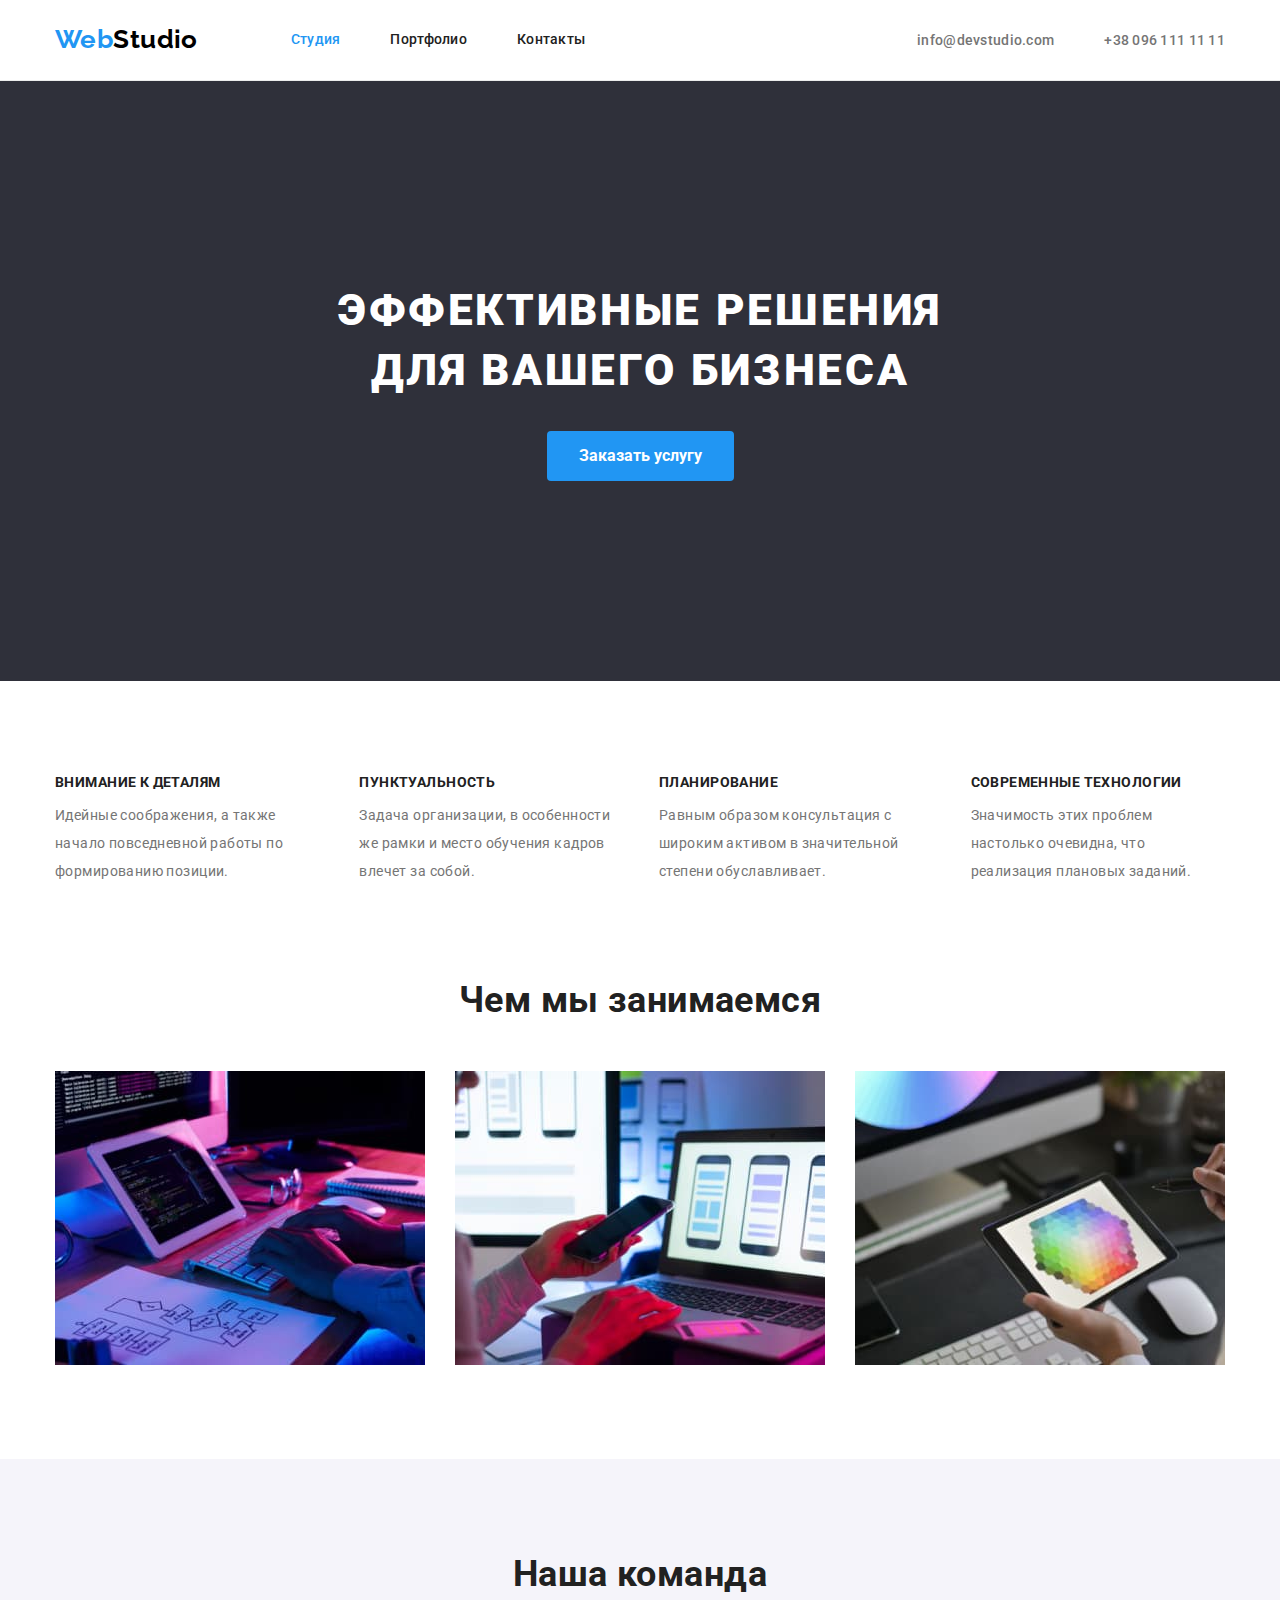
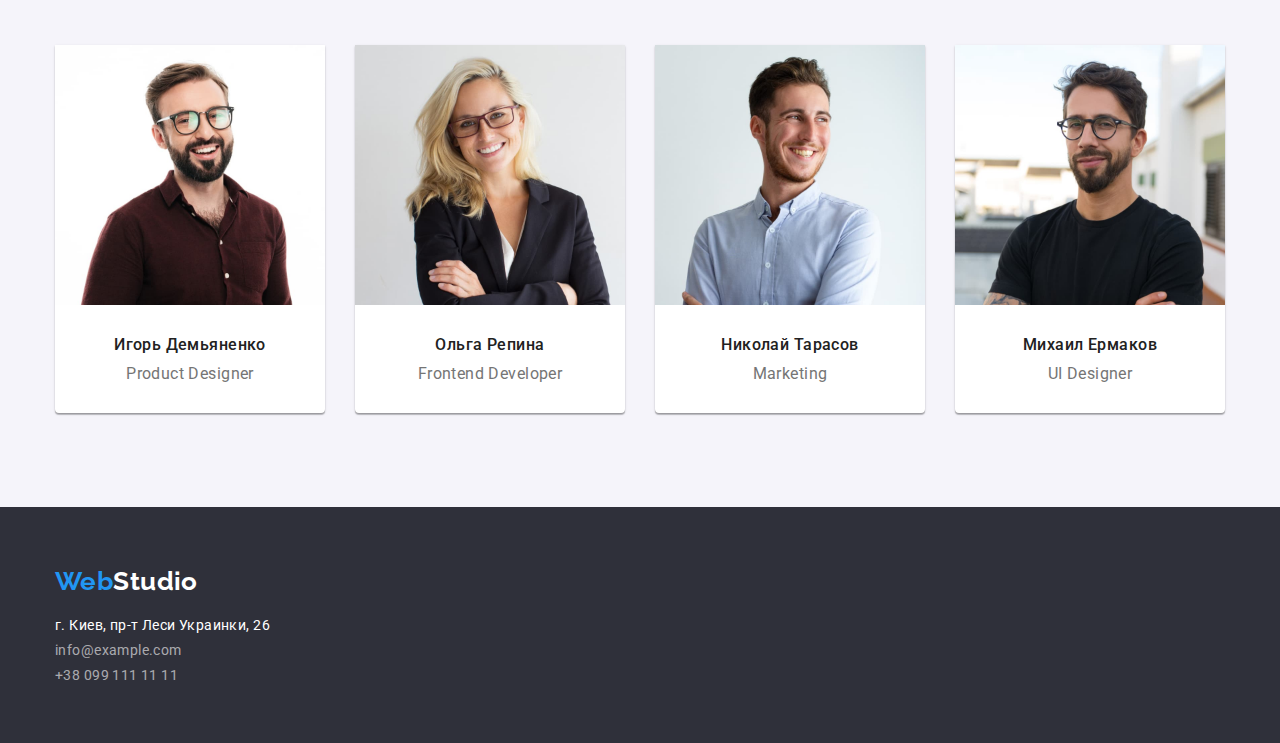
==== commit 6dac9c57: "add correct logo links" ====
--- a/index.html
+++ b/index.html
@@ -19,7 +19,7 @@
     <header class="header">
       <div class="container">
         <nav class="main-nav">
-          <a href="/" class="logo" lang="en"><span>Web</span>Studio</a>
+          <a href="./" class="logo" lang="en"><span>Web</span>Studio</a>
 
           <ul class="site-nav">
             <li class="item"><a href="" class="link active">Студия</a></li>
@@ -164,7 +164,7 @@
     </main>
     <footer class="footer">
       <div class="container">
-        <a href="/" class="logo" lang="en"><span>Web</span>Studio</a>
+        <a href="./" class="logo" lang="en"><span>Web</span>Studio</a>
         <address class="footer-contacts">
           <p class="item">г. Киев, пр-т Леси Украинки, 26</p>
           <a class="item link" href="mailto:info@example.com"
--- a/css/style.css
+++ b/css/style.css
@@ -76,6 +76,10 @@
 
 /*header*/
 
+.header {
+  border-bottom: 1px solid #ececec;
+}
+
 .header > .container {
   display: flex;
   align-items: center;
